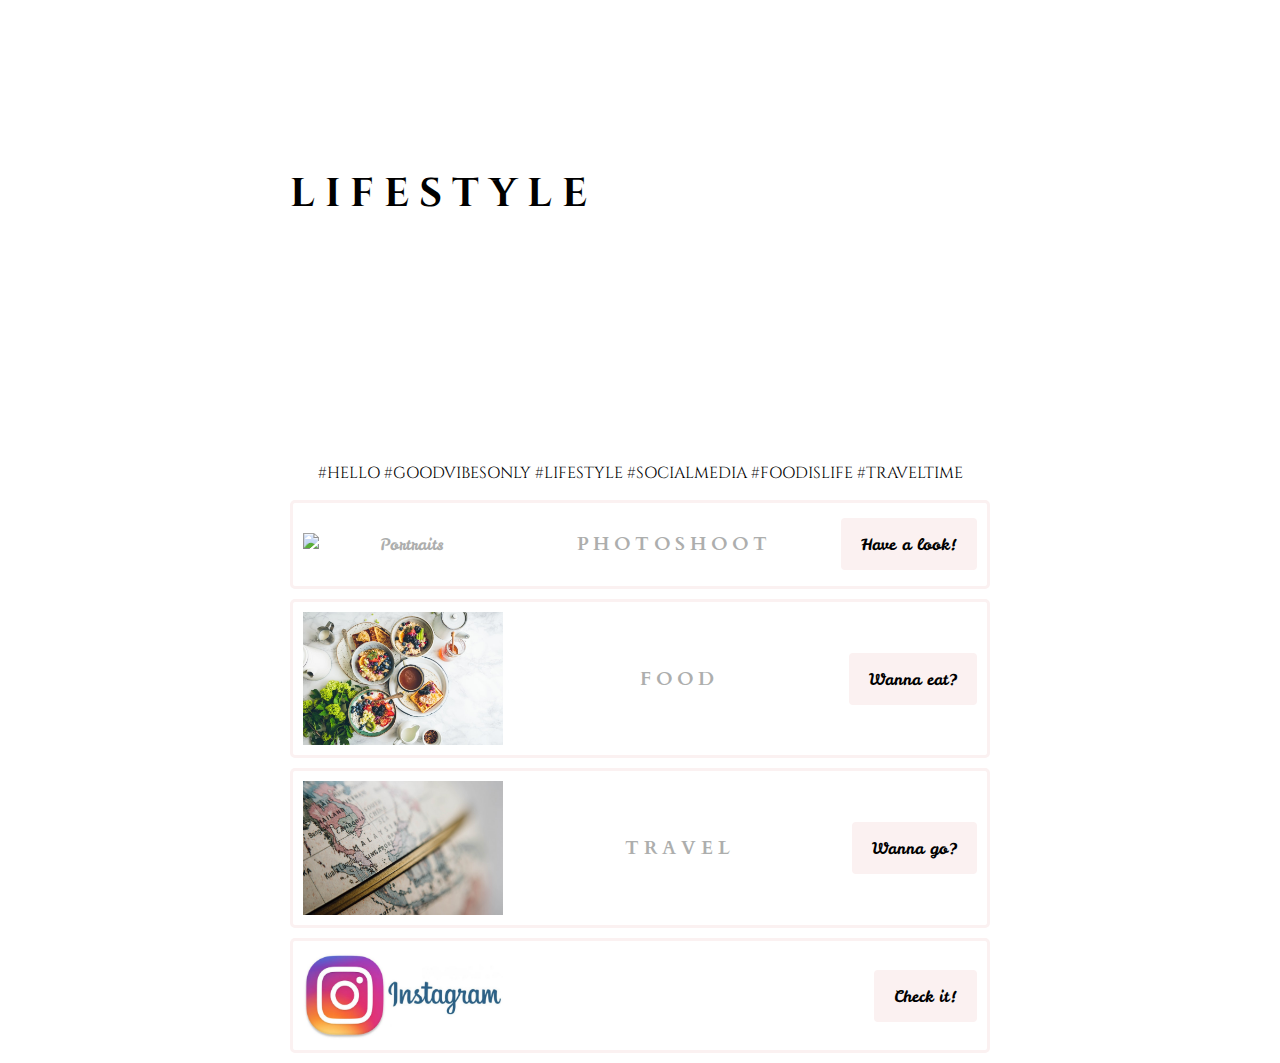
==== index.html @ 6d744bd0 "ch" ====
<!DOCTYPE html>
<html>
<head>
	<title>Second project</title>
	<meta charset="utf-8">
	<link href="https://fonts.googleapis.com/css?family=Cardo|Cinzel|Grand+Hotel|Leckerli+One" rel="stylesheet">
	<link rel="stylesheet" type="text/css" href="CSS/style.css">
</head>
<body>

	<div class="banner">
		<div class="container"> 
			<h1> 
				L I F E S T Y L E  
			</h1>
			<h2> 
				<em> 
					good food & travel. 
				</em> 
			</h2>
		</div>
	</div>


     <div class="container"> 

        <p>
           #HELLO #GOODVIBESONLY #LIFESTYLE #SOCIALMEDIA #FOODISLIFE #TRAVELTIME 
       </p>

           <div class="card">
               <img src="images/photoshoot.jpg"; alt="Portraits"; width="200">
               <h3>
                   P H O T O S H O O T
               </h3>
              <a href="index2.html" class="btn"> 
                Have a look! 
              </a>
	       </div>

       <div class="card">
           <img src="images/breaks.jpg"; alt="Food"; width="200">
           <h3>
             F O O D
          </h3>
          <a href="index3.html" class="btn"> 
            Wanna eat? 
         </a>
	  </div>

       <div class="card">
           <img src="images/trip.jpg"; alt="Travel"; width="200">
           <h3>
           T R A V E L
          </h3>
          <a href="#" class="btn"> 
          Wanna go? 
         </a>
	  </div>

       <div class="card">
           <img src="images/instagram.jpg"; alt="Instagram"; width="200">
           <a href="https://www.instagram.com/morgana.dp/" class="btn"> 
           Check it! 
           </a>
	   </div>
   </div>
</body>
</html>
---- CSS/style.css ----
@import url("components/container.css");
@import url("components/avatar.css");
@import url("components/button.css");
@import url("components/banner.css");
@import url("components/card.css");

body {font-family: Cinzel, serif;
size: 14px;
margin: 0px;
}

h1, h2, h3 {font-family: Cardo, serif;
size: 16px; }

a {text-decoration: none;}
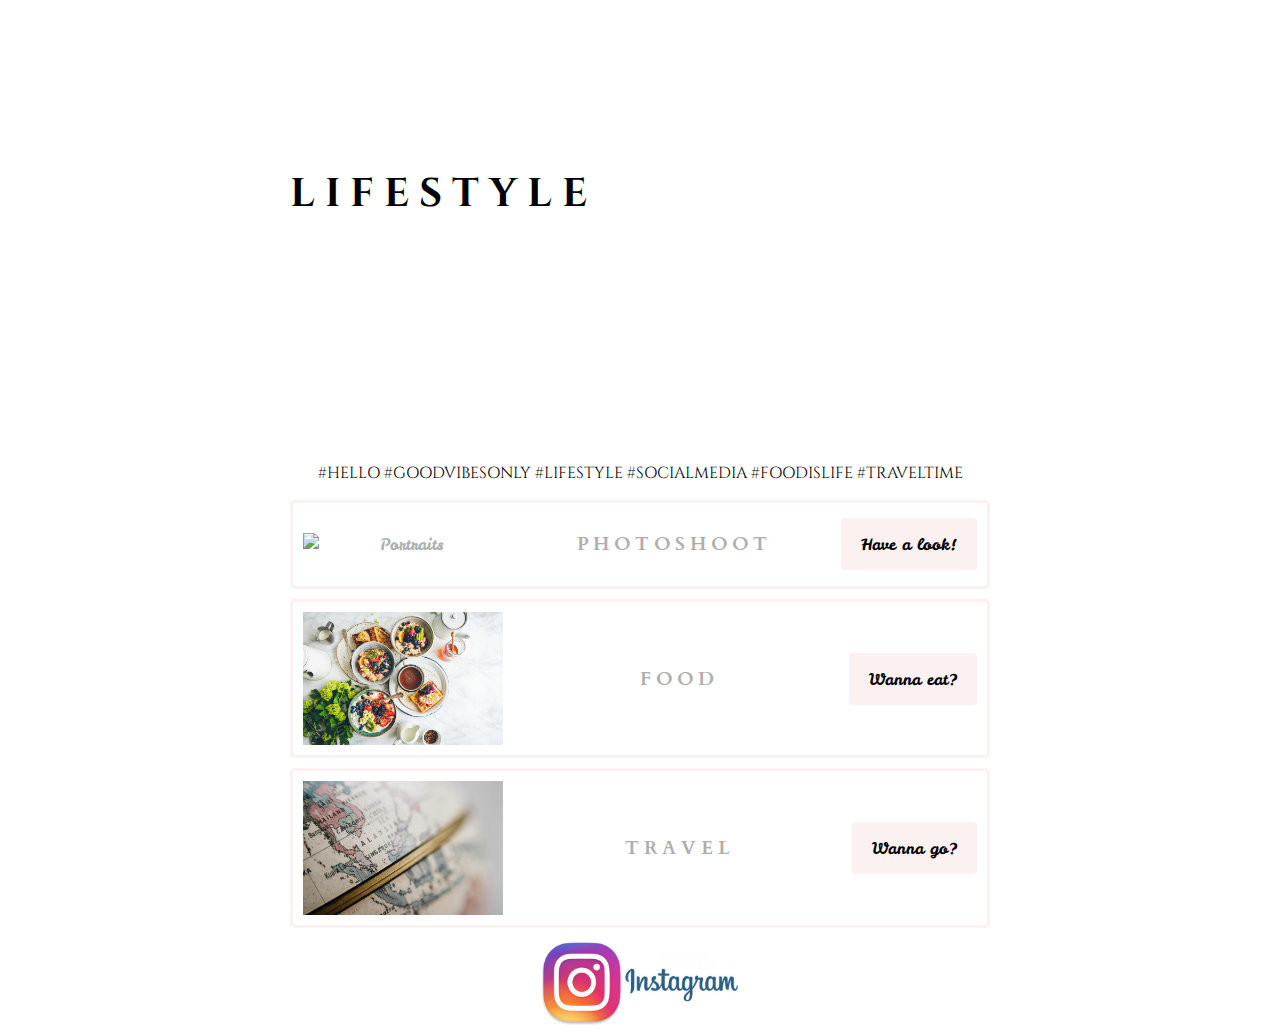
==== commit cdaad177: "link insta" ====
--- a/index.html
+++ b/index.html
@@ -58,10 +58,9 @@
          </a>
 	  </div>
 
-       <div class="card">
-           <img src="images/instagram.jpg"; alt="Instagram"; width="200">
-           <a href="https://www.instagram.com/morgana.dp/" class="btn"> 
-           Check it! 
+       <div>
+           <a href="https://www.instagram.com/morgana.dp/"> 
+           	<img src="images/instagram.jpg"; alt="Instagram"; width="200">
            </a>
 	   </div>
    </div>
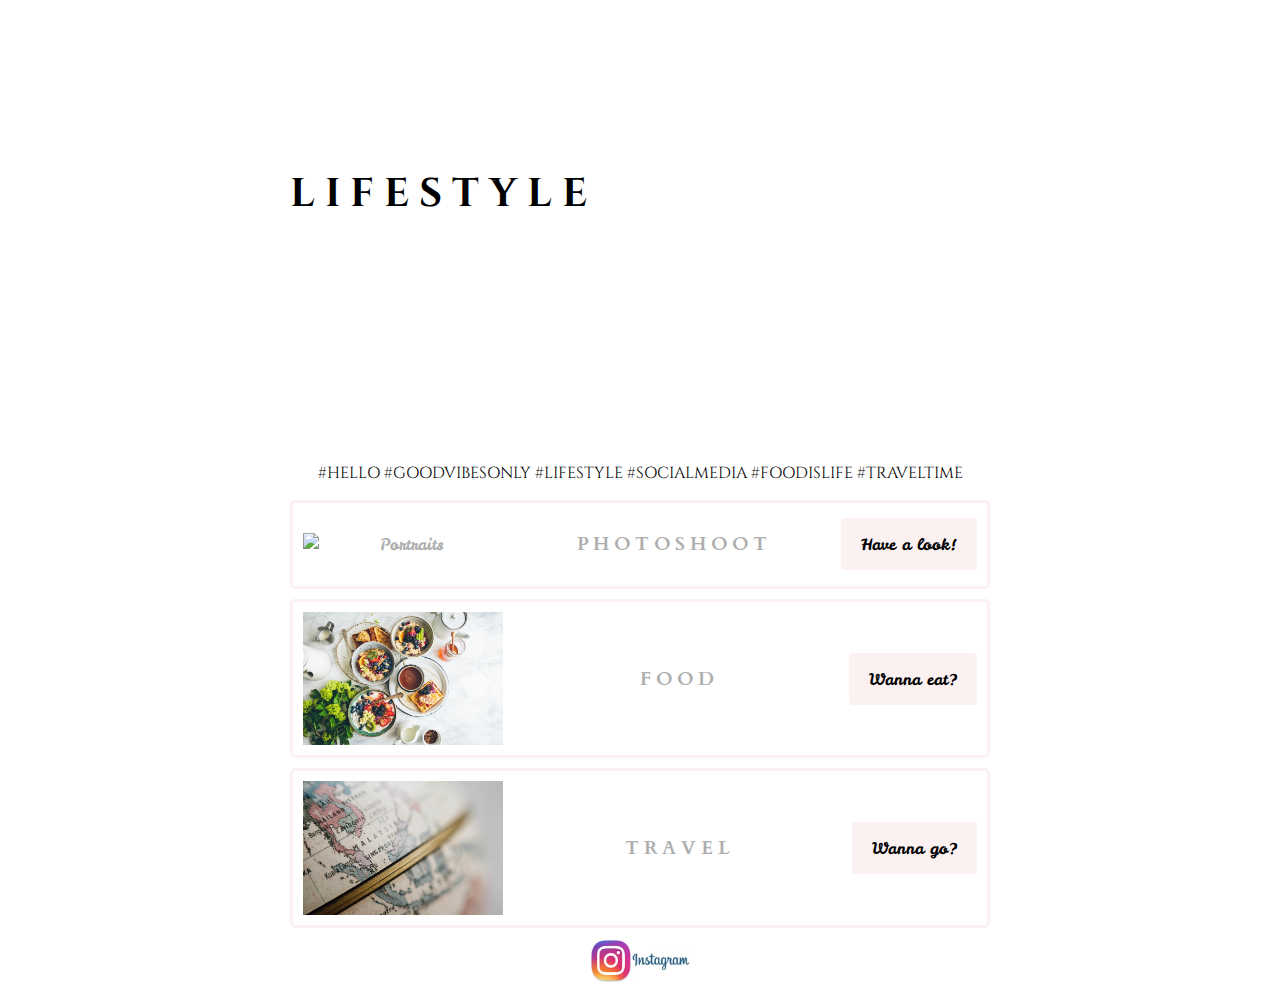
==== commit 0fcf092f: "size" ====
--- a/index.html
+++ b/index.html
@@ -60,7 +60,7 @@
 
        <div>
            <a href="https://www.instagram.com/morgana.dp/"> 
-           	<img src="images/instagram.jpg"; alt="Instagram"; width="200">
+           	<img src="images/instagram.jpg"; alt="Instagram"; width="100">
            </a>
 	   </div>
    </div>
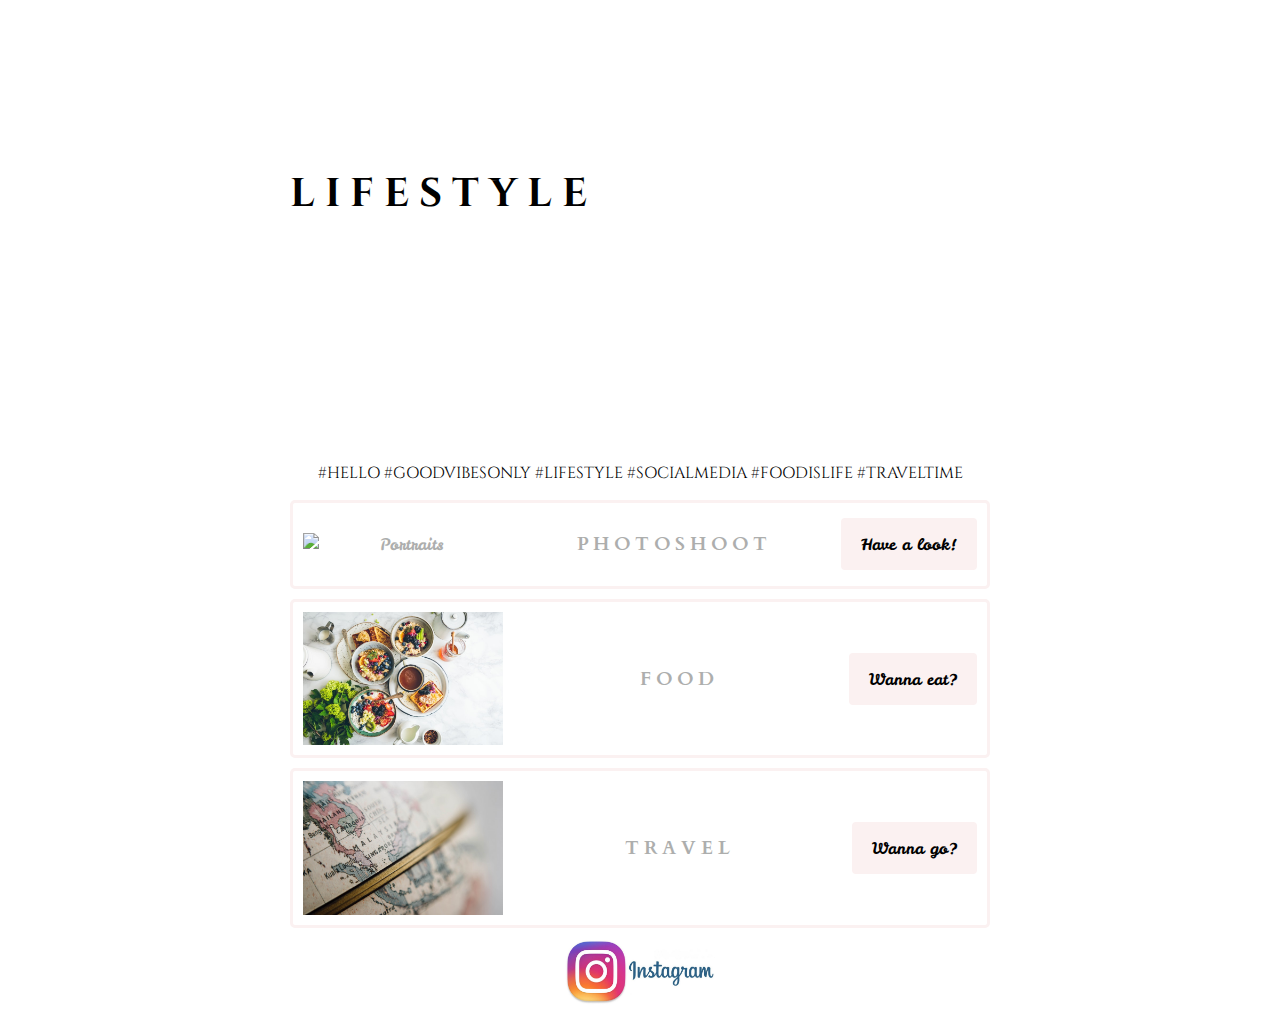
==== commit 8e1dc9aa: "size" ====
--- a/index.html
+++ b/index.html
@@ -60,7 +60,7 @@
 
        <div>
            <a href="https://www.instagram.com/morgana.dp/"> 
-           	<img src="images/instagram.jpg"; alt="Instagram"; width="100">
+           	<img src="images/instagram.jpg"; alt="Instagram"; width="150">
            </a>
 	   </div>
    </div>
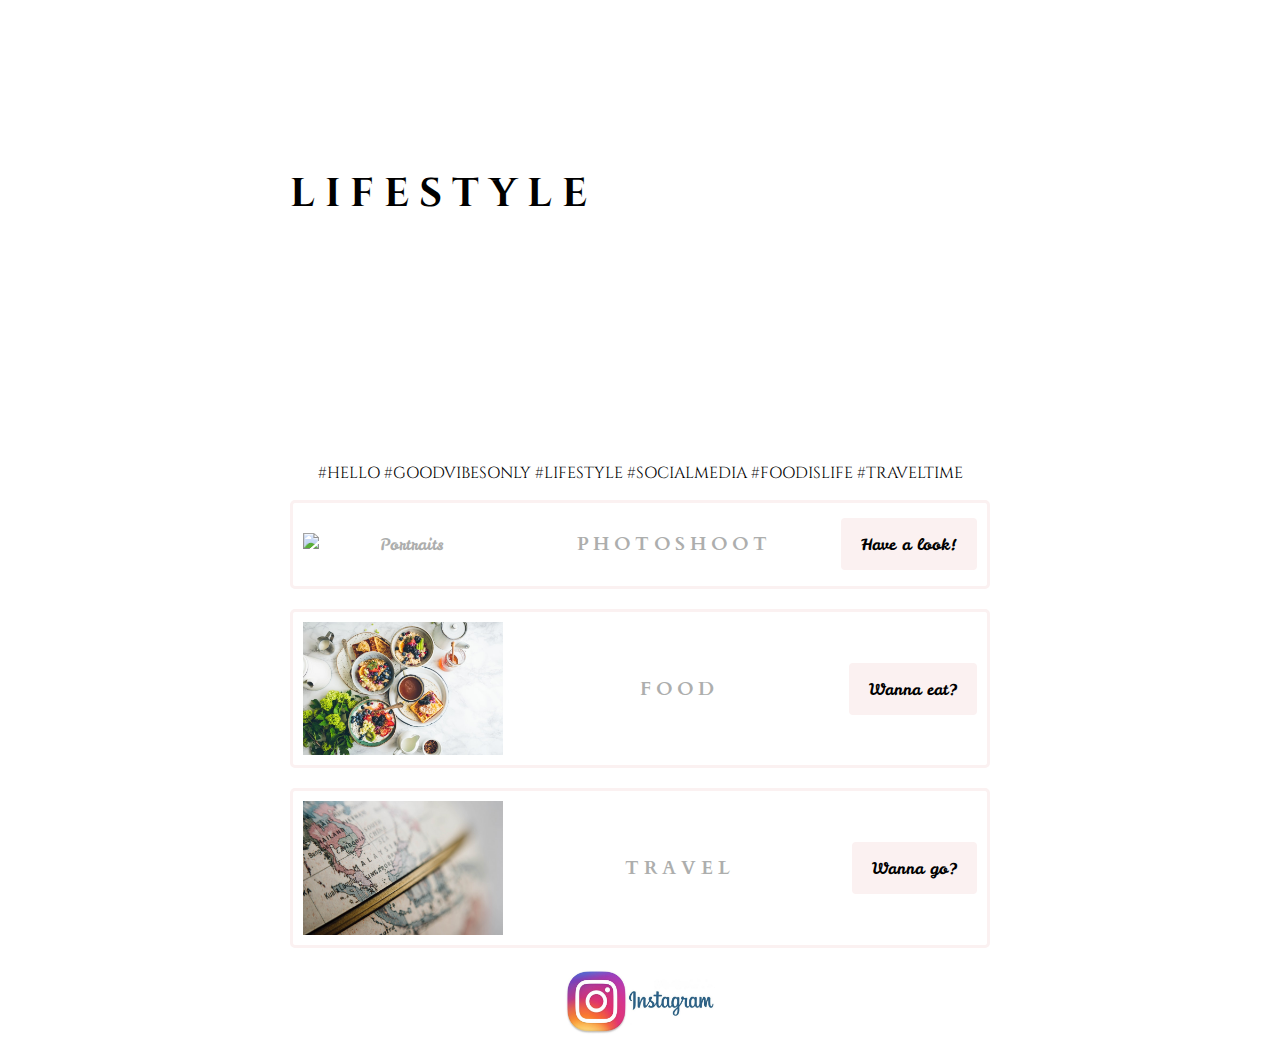
==== commit ea5b7309: "propre" ====
--- a/index.html
+++ b/index.html
@@ -15,7 +15,7 @@
 			</h1>
 			<h2> 
 				<em> 
-					good food & travel. 
+				     food & travel lover. 
 				</em> 
 			</h2>
 		</div>
@@ -53,7 +53,7 @@
            <h3>
            T R A V E L
           </h3>
-          <a href="#" class="btn"> 
+          <a href="index4.html" class="btn"> 
           Wanna go? 
          </a>
 	  </div>
--- a/CSS/style.css
+++ b/CSS/style.css
@@ -13,3 +13,9 @@
 size: 16px; }
 
 a {text-decoration: none;}
+
+.travel {text-align: center; 
+	     color: #FBF1F1;
+	     size: 14px;
+	    font-family:'Leckerli One', cursive; 
+	    }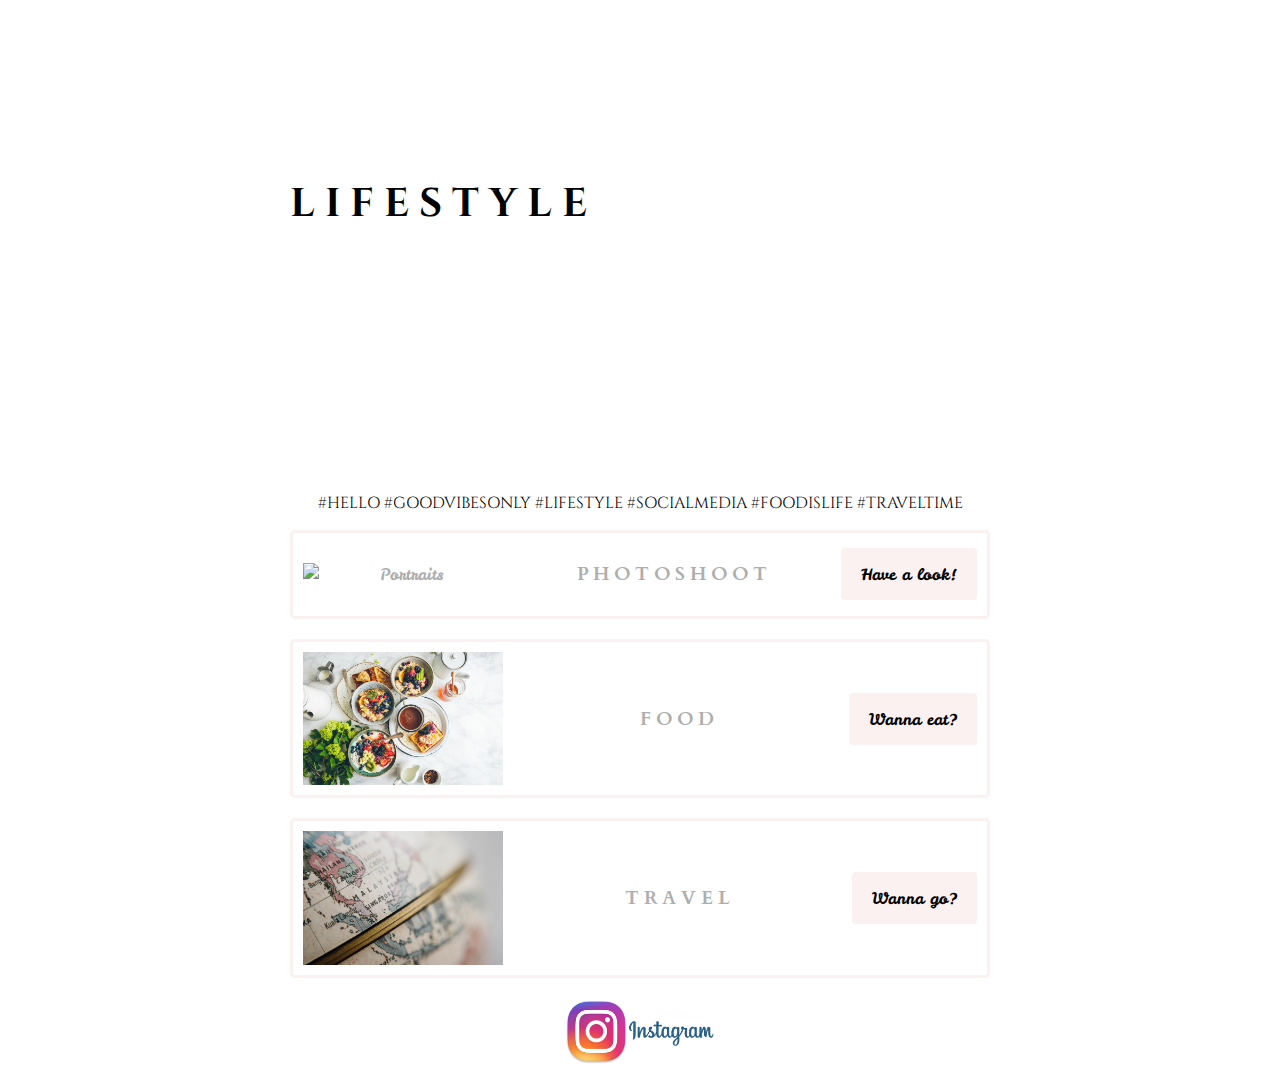
==== commit 430065bb: "html" ====
--- a/index.html
+++ b/index.html
@@ -8,7 +8,7 @@
 </head>
 <body>
 
-	<div class="banner">
+	<div class="banner homepage">
 		<div class="container"> 
 			<h1> 
 				L I F E S T Y L E  
--- a/CSS/style.css
+++ b/CSS/style.css
@@ -9,13 +9,11 @@
 margin: 0px;
 }
 
-h1, h2, h3 {font-family: Cardo, serif;
-size: 16px; }
+h1, h2, h3 {
+	font-family: Cardo, serif;
+	size: 16px; 
+}
 
-a {text-decoration: none;}
-
-.travel {text-align: center; 
-	     color: #FBF1F1;
-	     size: 14px;
-	    font-family:'Leckerli One', cursive; 
-	    }+a {
+	text-decoration: none;
+}
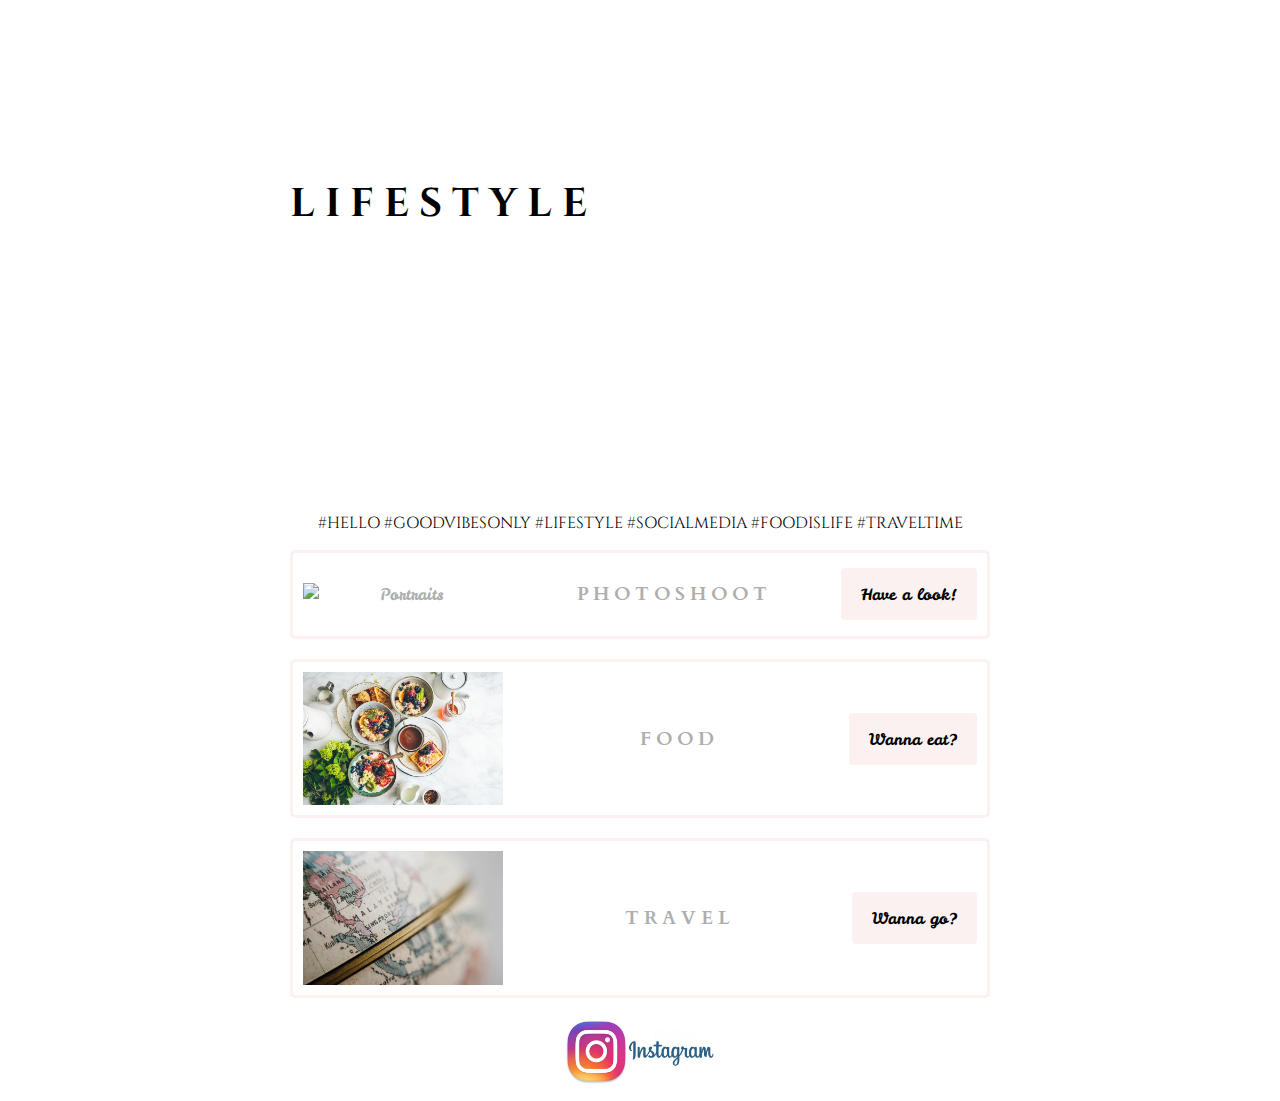
==== commit ea7c1848: "meta" ====
--- a/index.html
+++ b/index.html
@@ -3,8 +3,18 @@
 <head>
 	<title>Second project</title>
 	<meta charset="utf-8">
-	<link href="https://fonts.googleapis.com/css?family=Cardo|Cinzel|Grand+Hotel|Leckerli+One" rel="stylesheet">
+
+   <!-- Instagram Open Graph data -->
+    <meta property="og:title" content="LIFESTYLE" />
+    <meta property="og:type" content="website" />
+    <meta property="og:url" content="https://morganam5.github.io/Lifestyle/" />
+    <meta property="og:image" content="Avatar.jpg" />
+    <meta property="og:description" content="Eat, travel and dream" />
+    <meta property="og:site_name" content="My profile" />
+	
+  <link href="https://fonts.googleapis.com/css?family=Cardo|Cinzel|Grand+Hotel|Leckerli+One" rel="stylesheet">
 	<link rel="stylesheet" type="text/css" href="CSS/style.css">
+
 </head>
 <body>
 
--- a/CSS/style.css
+++ b/CSS/style.css
@@ -17,3 +17,4 @@
 a {
 	text-decoration: none;
 }
+
